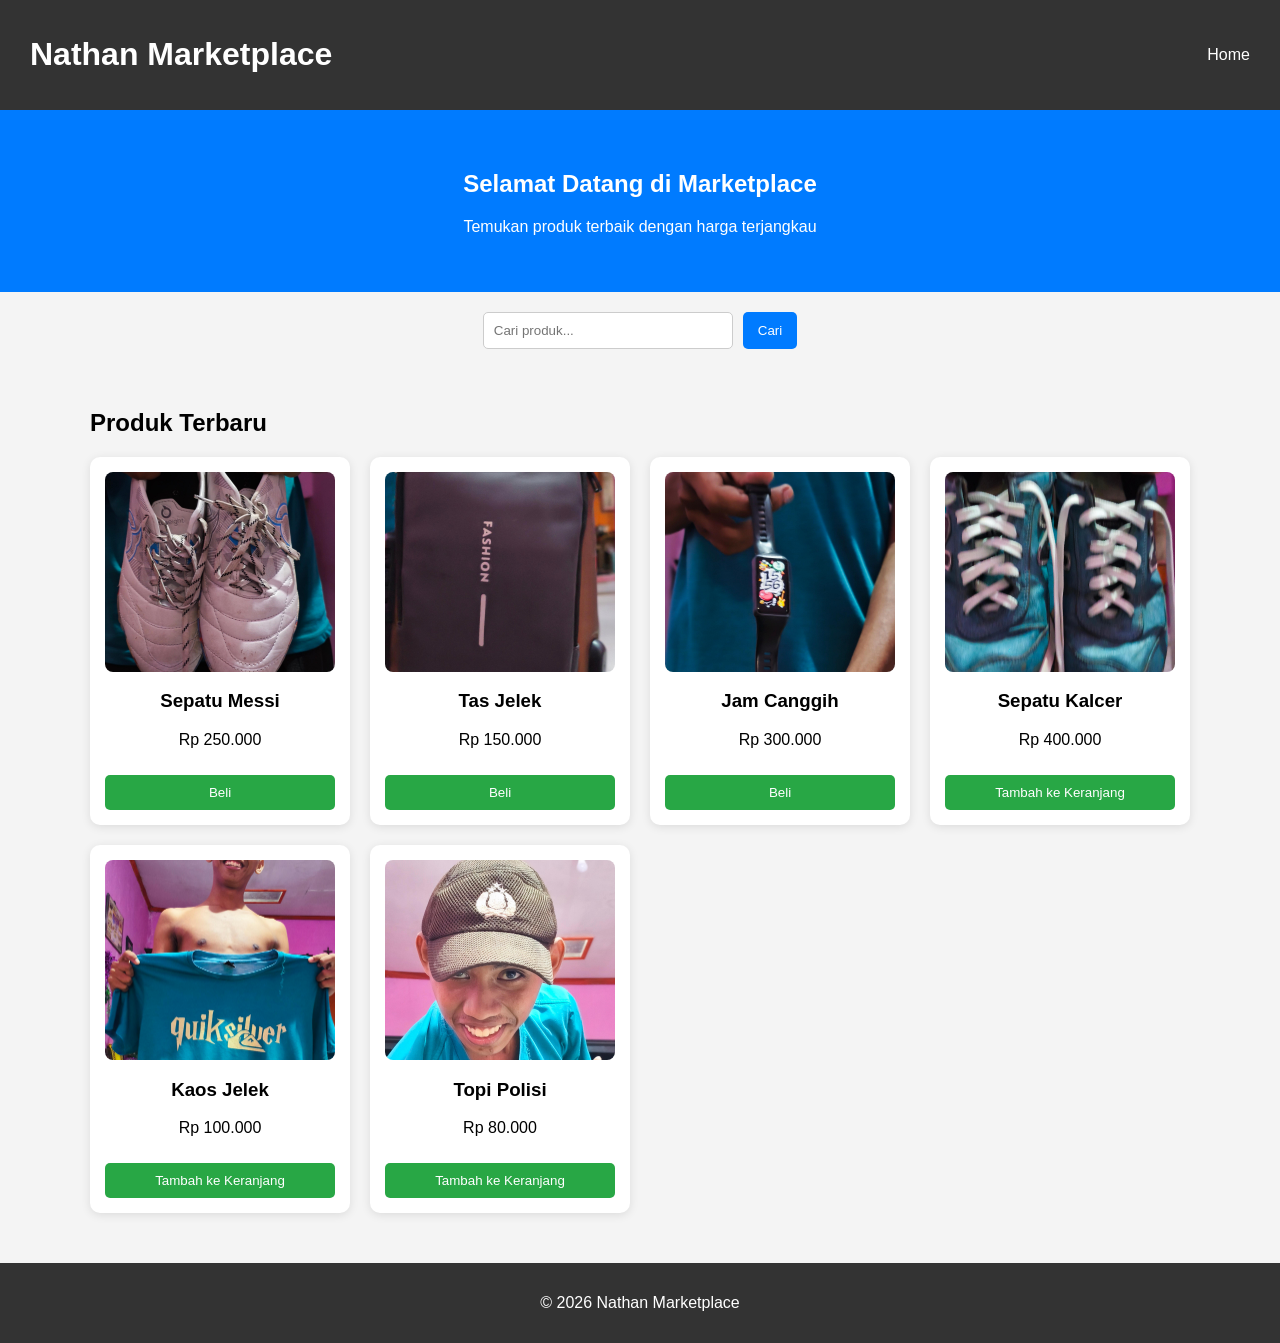
==== index.html @ 2348ce1d "Add files via upload" ====
<html lang="id">
<head>
  <meta charset="UTF-8">
  <meta name="viewport" content="width=device-width, initial-scale=1.0">
  <title>Marketplace - Home</title>
  <link rel="stylesheet" href="style.css">
</head>
<body>

<header>
  <h1>Nathan Marketplace</h1>
  <nav>
    <a href="index.html">Home</a>
  </nav>
</header>

<section class="hero">
  <h2>Selamat Datang di Marketplace</h2>
  <p>Temukan produk terbaik dengan harga terjangkau</p>
</section>

<section class="search">
  <input type="text" placeholder="Cari produk...">
  <button>Cari</button>
</section>

<section class="products">
  <h2>Produk Terbaru</h2>
  <div class="product-grid">

    <div class="card">
      <img src="sepatu_futsal.jpg">
      <h3>Sepatu Messi</h3>
      <p>Rp 250.000</p>
      <button>Beli</button>
    </div>

    <div class="card">
      <img src="tas.jpg">
      <h3>Tas Jelek</h3>
      <p>Rp 150.000</p>
      <button>Beli</button>
    </div>

    <div class="card">
      <img src="jam.jpg">
      <h3>Jam Canggih</h3>
      <p>Rp 300.000</p>
      <button>Beli</button>
    </div>

    <div class="card">
      <img src="sepatu_running.jpg">
      <h3>Sepatu Kalcer</h3>
      <p>Rp 400.000</p>
      <button>Tambah ke Keranjang</button>
    </div>

    <div class="card">
      <img src="baju.jpg">
      <h3>Kaos Jelek</h3>
      <p>Rp 100.000</p>
      <button>Tambah ke Keranjang</button>
    </div>

    <div class="card">
      <img src="topi.jpg">
      <h3>Topi Polisi</h3>
      <p>Rp 80.000</p>
      <button>Tambah ke Keranjang</button>
    </div>

  </div>
</section>

<script>
// SIMPLE SEARCH FUNCTION
const searchInput = document.querySelector('.search input');
const searchBtn = document.querySelector('.search button');

searchBtn.addEventListener('click', function() {
  const keyword = searchInput.value.toLowerCase();
  const cards = document.querySelectorAll('.card');

  cards.forEach(card => {
    const title = card.querySelector('h3').innerText.toLowerCase();
    if (title.includes(keyword)) {
      card.style.display = 'block';
    } else {
      card.style.display = 'none';
    }
  });
});

// ENTER KEY SUPPORT
searchInput.addEventListener('keyup', function(e) {
  if (e.key === 'Enter') {
    searchBtn.click();
  }
});
</script>

<footer>
  <p>© 2026 Nathan Marketplace</p>
</footer>

</body>
</html>
---- style.css ----
body {
  font-family: Arial, sans-serif;
  margin: 0;
  background: #f4f4f4;
}

header {
  background: #333;
  color: white;
  padding: 15px 30px;
  display: flex;
  justify-content: space-between;
  align-items: center;
}

nav a {
  color: white;
  margin-left: 15px;
  text-decoration: none;
}

.hero {
  text-align: center;
  padding: 40px 20px;
  background: #007bff;
  color: white;
}

.search {
  display: flex;
  justify-content: center;
  gap: 10px;
  margin: 20px;
}

.search input {
  padding: 10px;
  width: 250px;
  border-radius: 5px;
  border: 1px solid #ccc;
}

.search button {
  padding: 10px 15px;
  border: none;
  background: #007bff;
  color: white;
  border-radius: 5px;
  cursor: pointer;
}

.products {
  padding: 20px;
  max-width: 1100px;
  margin: auto;
}

.product-grid {
  display: grid;
  grid-template-columns: repeat(auto-fit, minmax(220px, 1fr));
  gap: 20px;
}

.card {
  background: white;
  padding: 15px;
  border-radius: 10px;
  text-align: center;
  box-shadow: 0 2px 10px rgba(0,0,0,0.1);
}

.card img {
  width: 100%;
  height: 200px;
  object-fit: cover;
  border-radius: 8px;
}

.card button {
  margin-top: 10px;
  background: #28a745;
  color: white;
  border: none;
  padding: 10px;
  width: 100%;
  border-radius: 5px;
  cursor: pointer;
}

.card button:hover {
  background: #218838;
}

footer {
  text-align: center;
  padding: 15px;
  background: #333;
  color: white;
  margin-top: 30px;
}
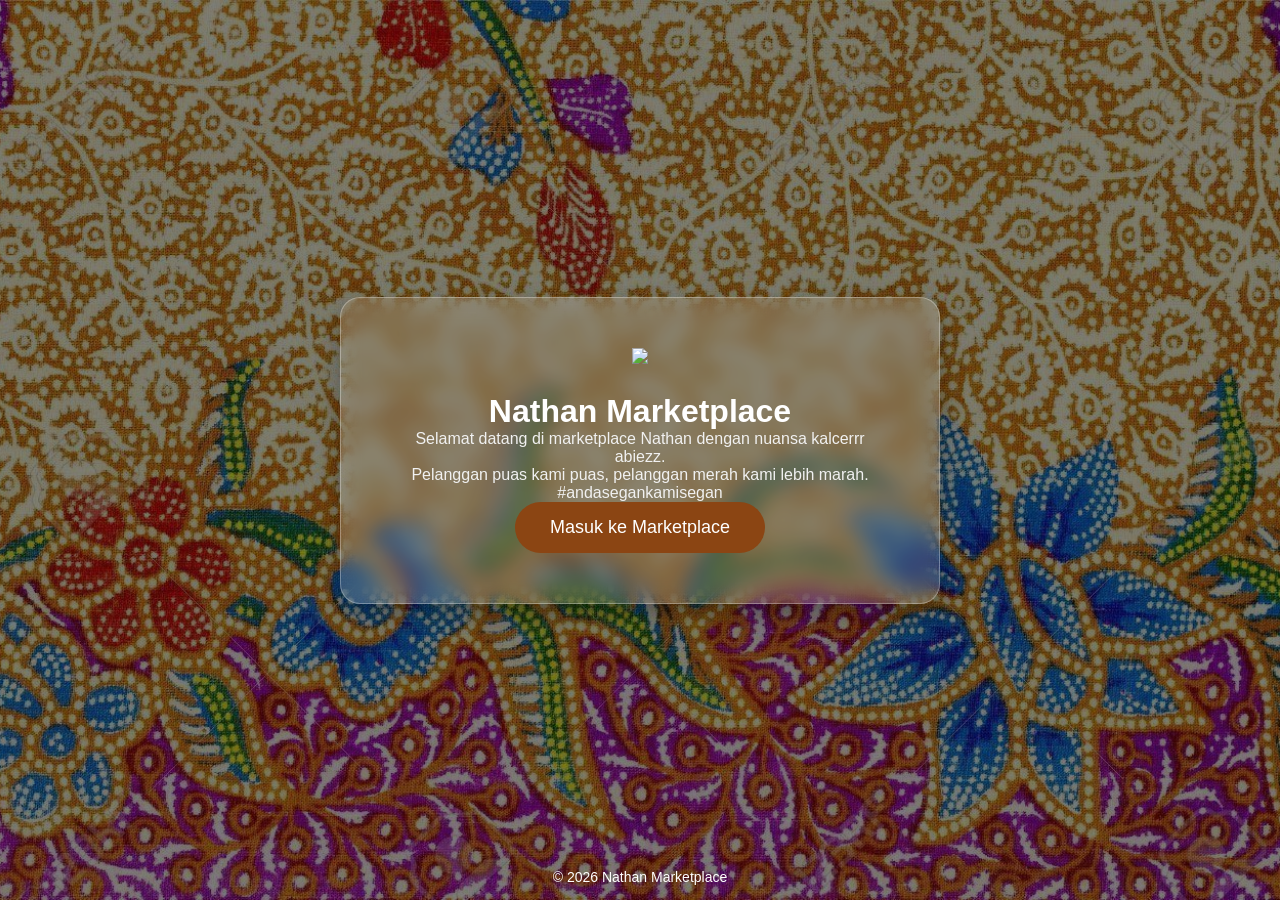
==== commit ef0f55cb: "Add files via upload" ====
--- a/index.html
+++ b/index.html
@@ -1,108 +1,138 @@
+<!DOCTYPE html>
 <html lang="id">
 <head>
-  <meta charset="UTF-8">
-  <meta name="viewport" content="width=device-width, initial-scale=1.0">
-  <title>Marketplace - Home</title>
-  <link rel="stylesheet" href="style.css">
+    <meta charset="UTF-8">
+    <meta name="viewport" content="width=device-width, initial-scale=1.0">
+    <title>Nathan Marketplace</title>
+
+    <style>
+        *{
+            margin:0;
+            padding:0;
+            box-sizing:border-box;
+            font-family: Arial, sans-serif;
+        }
+
+        body{
+            height:100vh;
+
+            /* BACKGROUND FOTO BATIK */
+            background:
+            linear-gradient(rgba(0,0,0,0.5), rgba(0,0,0,0.5)),
+            url('batik.jpg');
+
+            background-size: cover;
+            background-position: center;
+            background-repeat: no-repeat;
+
+            display:flex;
+            justify-content:center;
+            align-items:center;
+            overflow:hidden;
+        }
+
+        .container{
+            text-align:center;
+
+            /* transparan */
+            background: rgba(255,255,255,0.15);
+
+            padding:50px;
+            border-radius:20px;
+
+            /* efek kaca */
+            backdrop-filter: blur(10px);
+            -webkit-backdrop-filter: blur(10px);
+
+            border:1px solid rgba(255,255,255,0.3);
+
+            box-shadow:0 10px 25px rgba(0,0,0,0.3);
+
+            width:90%;
+            max-width:600px;
+
+            animation: fadeIn 1s ease;
+        }
+
+        .container h1{
+            color:white;
+        }
+
+        .container p{
+            color:#f1f1f1;
+        }
+
+        .btn{
+            display:inline-block;
+            padding:15px 35px;
+            background:#8b4513;
+            color:white;
+            text-decoration:none;
+            border-radius:50px;
+            font-size:18px;
+            transition:0.3s;
+        }
+
+        .btn:hover{
+            background:#5c3310;
+            transform:scale(1.05);
+        }
+
+        .hero-img{
+            width:180px;
+            margin-bottom:25px;
+        }
+
+        @keyframes fadeIn{
+            from{
+                opacity:0;
+                transform:translateY(20px);
+            }
+            to{
+                opacity:1;
+                transform:translateY(0);
+            }
+        }
+
+        footer{
+            position:absolute;
+            bottom:15px;
+            color:white;
+            font-size:14px;
+        }
+    </style>
 </head>
 <body>
 
-<header>
-  <h1>Nathan Marketplace</h1>
-  <nav>
-    <a href="index.html">Home</a>
-  </nav>
-</header>
+    <div class="container">
 
-<section class="hero">
-  <h2>Selamat Datang di Marketplace</h2>
-  <p>Temukan produk terbaik dengan harga terjangkau</p>
-</section>
+        <img src="https://cdn-icons-png.flaticon.com/512/3081/3081559.png"
+             class="hero-img">
 
-<section class="search">
-  <input type="text" placeholder="Cari produk...">
-  <button>Cari</button>
-</section>
+        <h1>Nathan Marketplace</h1>
 
-<section class="products">
-  <h2>Produk Terbaru</h2>
-  <div class="product-grid">
+        <p>
+            Selamat datang di marketplace Nathan dengan nuansa kalcerrr abiezz.
+        </p>
 
-    <div class="card">
-      <img src="sepatu_futsal.jpg">
-      <h3>Sepatu Messi</h3>
-      <p>Rp 250.000</p>
-      <button>Beli</button>
+        <p>
+            Pelanggan puas kami puas, pelanggan merah kami lebih marah.
+
+        </p>
+
+        <p>
+            #andasegankamisegan
+        </p>
+
+        <a href="marketplace.html" class="btn">
+            Masuk ke Marketplace
+        </a>
+
     </div>
 
-    <div class="card">
-      <img src="tas.jpg">
-      <h3>Tas Jelek</h3>
-      <p>Rp 150.000</p>
-      <button>Beli</button>
-    </div>
-
-    <div class="card">
-      <img src="jam.jpg">
-      <h3>Jam Canggih</h3>
-      <p>Rp 300.000</p>
-      <button>Beli</button>
-    </div>
-
-    <div class="card">
-      <img src="sepatu_running.jpg">
-      <h3>Sepatu Kalcer</h3>
-      <p>Rp 400.000</p>
-      <button>Tambah ke Keranjang</button>
-    </div>
-
-    <div class="card">
-      <img src="baju.jpg">
-      <h3>Kaos Jelek</h3>
-      <p>Rp 100.000</p>
-      <button>Tambah ke Keranjang</button>
-    </div>
-
-    <div class="card">
-      <img src="topi.jpg">
-      <h3>Topi Polisi</h3>
-      <p>Rp 80.000</p>
-      <button>Tambah ke Keranjang</button>
-    </div>
-
-  </div>
-</section>
-
-<script>
-// SIMPLE SEARCH FUNCTION
-const searchInput = document.querySelector('.search input');
-const searchBtn = document.querySelector('.search button');
-
-searchBtn.addEventListener('click', function() {
-  const keyword = searchInput.value.toLowerCase();
-  const cards = document.querySelectorAll('.card');
-
-  cards.forEach(card => {
-    const title = card.querySelector('h3').innerText.toLowerCase();
-    if (title.includes(keyword)) {
-      card.style.display = 'block';
-    } else {
-      card.style.display = 'none';
-    }
-  });
-});
-
-// ENTER KEY SUPPORT
-searchInput.addEventListener('keyup', function(e) {
-  if (e.key === 'Enter') {
-    searchBtn.click();
-  }
-});
-</script>
-
-<footer>
-  <p>© 2026 Nathan Marketplace</p>
-</footer>
+    <footer>
+        © 2026 Nathan Marketplace
+    </footer>
 
 </body>
-</html>
+</html>
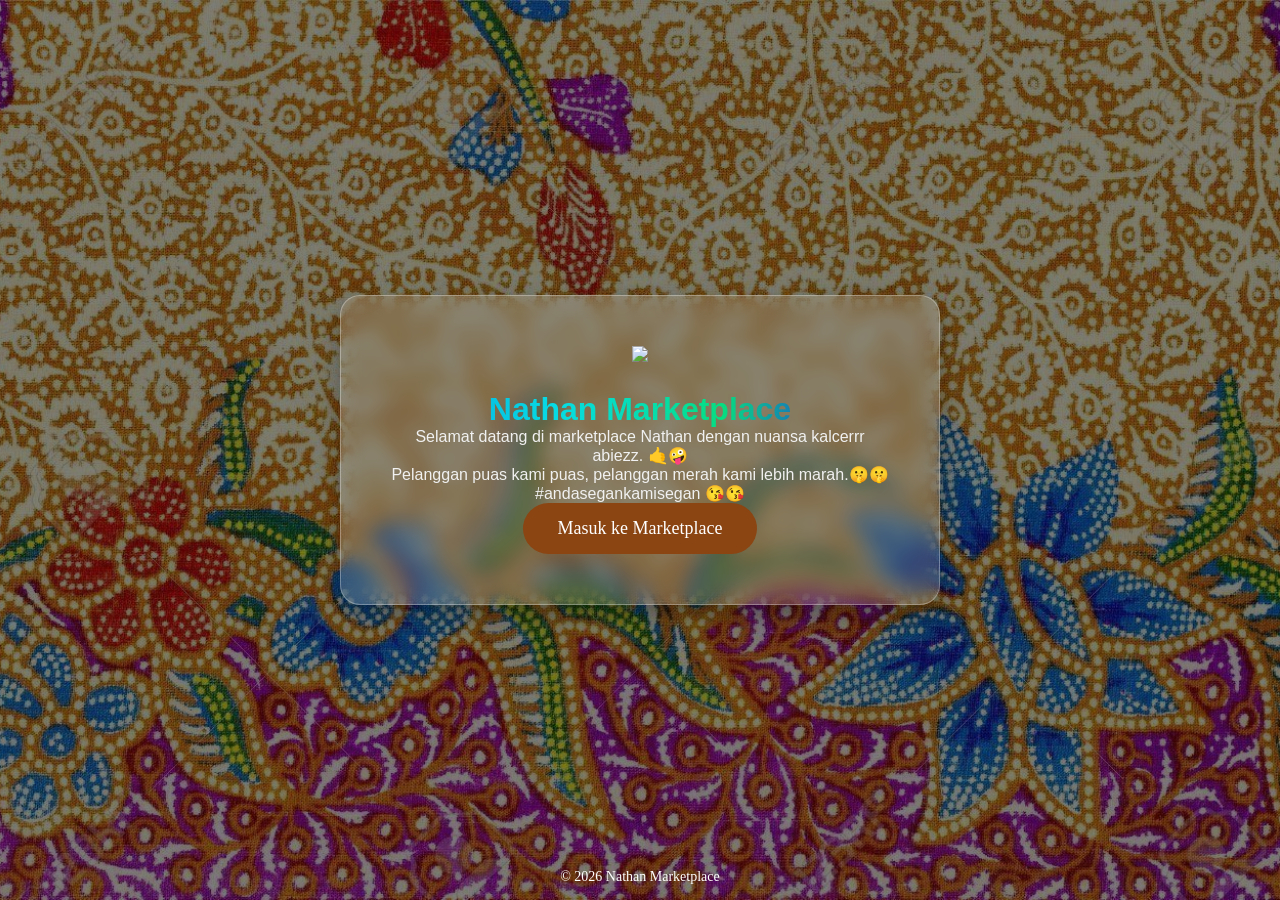
==== commit f14262b5: "Add files via upload" ====
--- a/index.html
+++ b/index.html
@@ -10,7 +10,6 @@
             margin:0;
             padding:0;
             box-sizing:border-box;
-            font-family: Arial, sans-serif;
         }
 
         body{
@@ -55,11 +54,30 @@
         }
 
         .container h1{
-            color:white;
+            font-family: 'Lucida Sans', 'Lucida Sans Regular', 'Lucida Sans Unicode', Geneva, Verdana, sans-serif;
+            background: linear-gradient(
+                90deg,
+                #07a2df,
+                #07dce4,
+                #06dd80,
+                #2802ff
+
+            );
+            -webkit-background-clip: text;
+            -webkit-text-fill-color: transparent;
+            animation: gerak 5s linear infinite;
+        }
+
+        @keyframes gerak {
+            0% {background-position: 0%;}
+            25% {background-position: 75%;}
+            75% {background-position: 225%;}
+            100% {background-position: 300%;}
         }
 
         .container p{
             color:#f1f1f1;
+            font-family: Arial, sans-serif;
         }
 
         .btn{
@@ -79,7 +97,7 @@
         }
 
         .hero-img{
-            width:180px;
+            width:250px;
             margin-bottom:25px;
         }
 
@@ -106,22 +124,22 @@
 
     <div class="container">
 
-        <img src="https://cdn-icons-png.flaticon.com/512/3081/3081559.png"
+        <img src="woi.png"
              class="hero-img">
 
         <h1>Nathan Marketplace</h1>
 
         <p>
-            Selamat datang di marketplace Nathan dengan nuansa kalcerrr abiezz.
+            Selamat datang di marketplace Nathan dengan nuansa kalcerrr abiezz. 🤙🤪
         </p>
 
         <p>
-            Pelanggan puas kami puas, pelanggan merah kami lebih marah.
+            Pelanggan puas kami puas, pelanggan merah kami lebih marah.🤫🤫
 
         </p>
 
         <p>
-            #andasegankamisegan
+            #andasegankamisegan 😘😘
         </p>
 
         <a href="marketplace.html" class="btn">
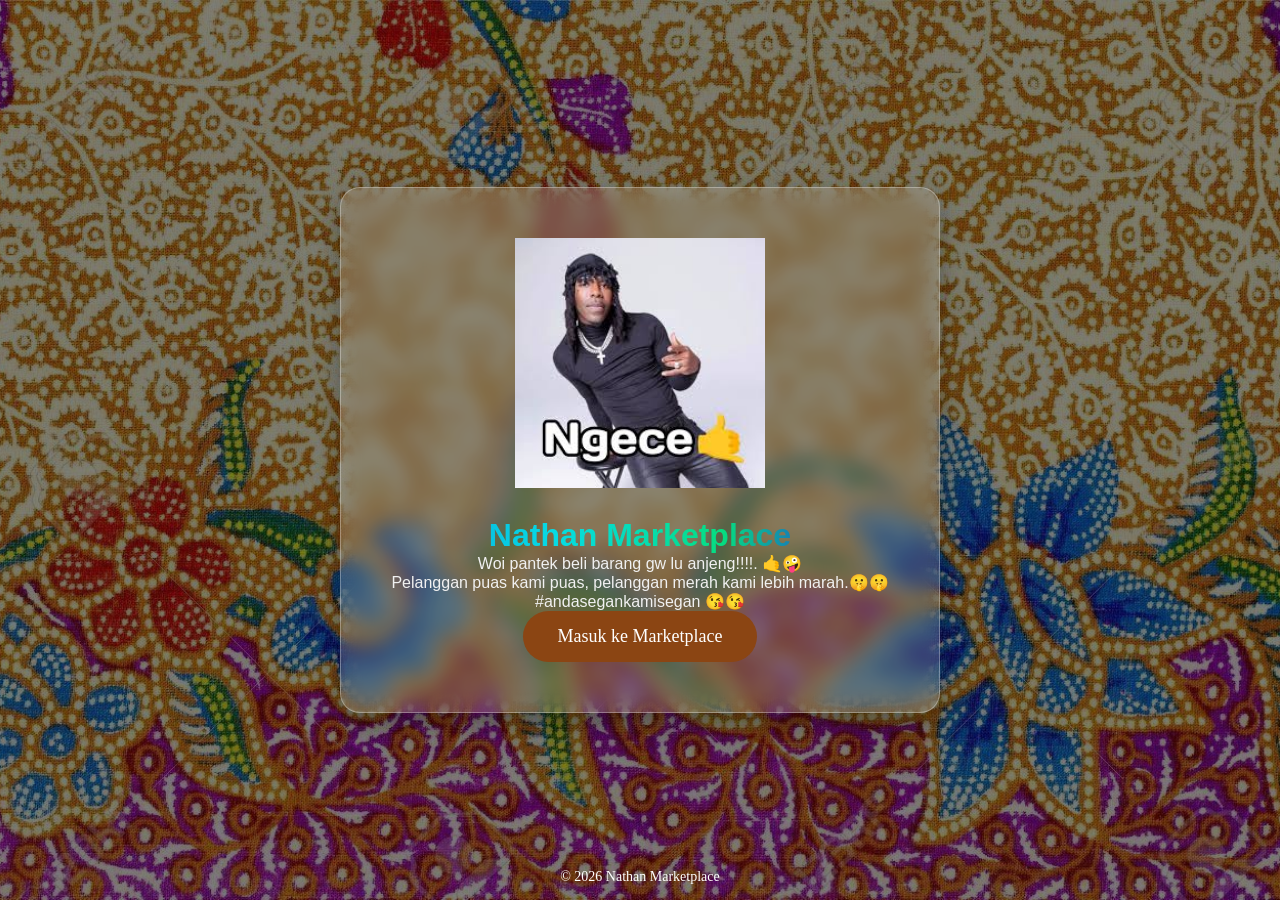
==== commit abd45484: "Add files via upload" ====
--- a/index.html
+++ b/index.html
@@ -124,13 +124,13 @@
 
     <div class="container">
 
-        <img src="woi.png"
+        <img src="ngece.jpg"
              class="hero-img">
 
         <h1>Nathan Marketplace</h1>
 
         <p>
-            Selamat datang di marketplace Nathan dengan nuansa kalcerrr abiezz. 🤙🤪
+            Woi pantek beli barang gw lu anjeng!!!!. 🤙🤪
         </p>
 
         <p>
